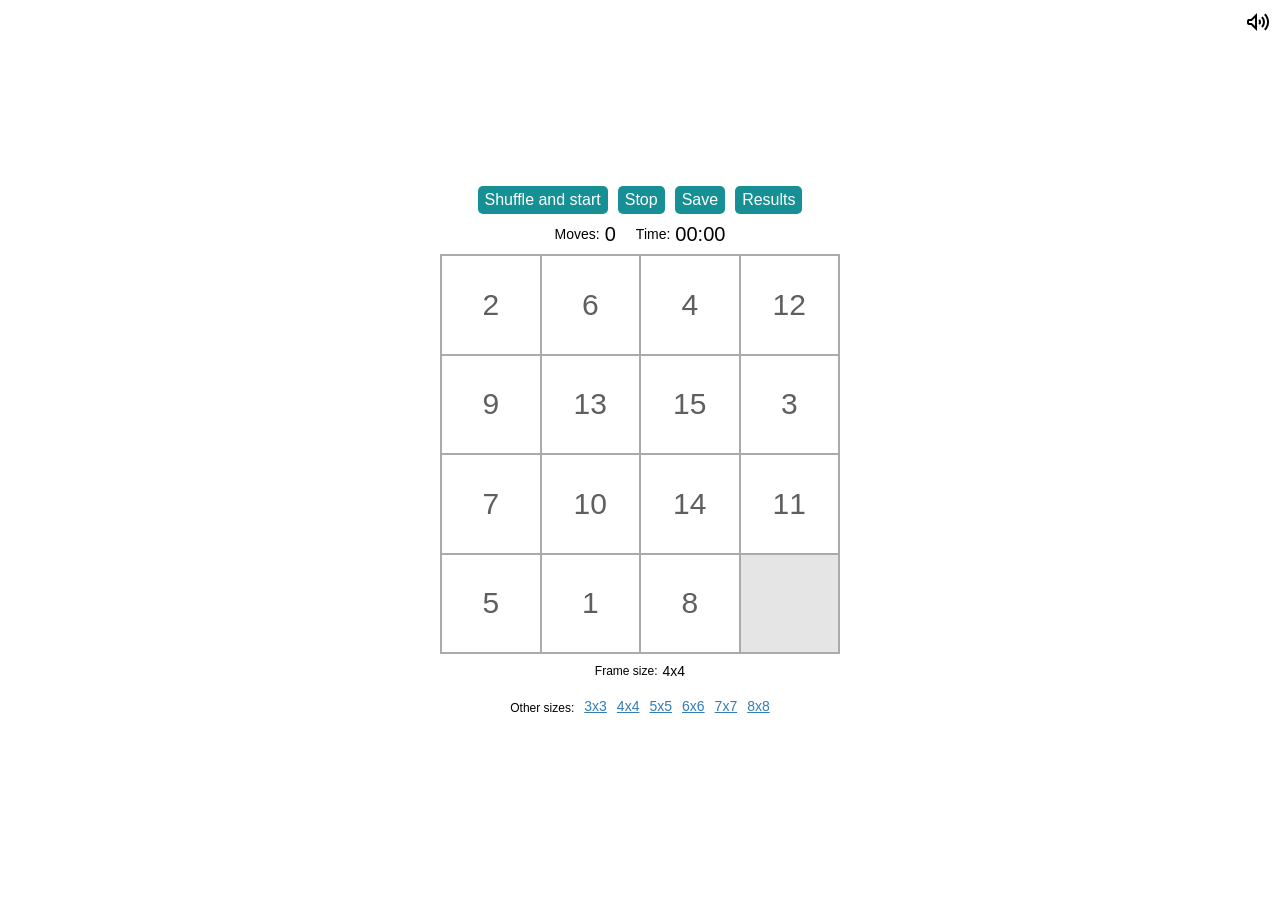
==== index.html @ 21f041cb "refactor: remove contenthash from html file name" ====
<!doctype html><html lang="en"><head><meta charset="UTF-8"><meta http-equiv="X-UA-Compatible" content="IE=edge"><meta name="viewport" content="width=device-width,initial-scale=1"><title>Gem Puzzle</title><script defer="defer" src="bundle.b21357e2558c9781efc7.js"></script><script defer="defer" src="bundle.5732fcfb980f93bd7383.js"></script><link href="styles.668c9de0ef047f149004.css" rel="stylesheet"></head><body></body></html>
---- styles.668c9de0ef047f149004.css ----
html.no-scroll{overflow:hidden}[class*=__container]{margin:0 auto;max-width:1310px;padding:0 15px}*{border:0;margin:0;padding:0}*,:after,:before{-webkit-box-sizing:border-box;box-sizing:border-box}:active,:focus,a:active,a:focus{outline:none}html{font-size:10px}body,html{height:100%;min-width:320px}body{-ms-text-size-adjust:100%;-moz-text-size-adjust:100%;-webkit-text-size-adjust:100%;-webkit-font-smoothing:antialiased;-moz-osx-font-smoothing:grayscale;color:#000;font-size:1.6rem;line-height:1}body,button,input,textarea{font-family:Arial,Verdana,sans-serif}button,input,textarea{font-size:inherit}button{background-color:inherit;cursor:pointer}a,button{color:inherit}a:hover,a:link,a:visited{text-decoration:none}ul li{list-style:none}img{vertical-align:top}h1,h2,h3,h4,h5,h6{font-size:inherit;font-weight:inherit}.left-sided-paragraph{line-height:130%;margin-right:50px}.small-button{background-color:#169094;border-radius:5px;color:#fff;padding:5px 7px}.small-button:active{background-color:#0f6568}.tile{-webkit-box-flex:1;color:#5f5f5f;-ms-flex:1 1 25%;flex:1 1 25%;font-size:3rem;outline:1px solid #aaa;padding:1px;-webkit-user-select:none;-moz-user-select:none;-ms-user-select:none;user-select:none}.tile__body{-webkit-box-pack:center;-ms-flex-pack:center;-webkit-box-align:center;-ms-flex-align:center;align-items:center;background-color:#fff;display:-webkit-box;display:-ms-flexbox;display:flex;height:100%;justify-content:center;left:0;outline:2px solid #aaa;position:relative;top:0;width:100%}.tile__body_transition{-webkit-transition:all .1s ease 0s;-o-transition:all .1s ease 0s;transition:all .1s ease 0s}.tile__body_active{z-index:50}.tile_empty .tile__body{background-color:#e5e5e5}.tiles-3x3 .tile{-webkit-box-flex:1;-ms-flex:1 1 33.3%;flex:1 1 33.3%}.tiles-5x5 .tile{-webkit-box-flex:1;-ms-flex:1 1 20%;flex:1 1 20%}.tiles-6x6 .tile{-webkit-box-flex:1;-ms-flex:1 1 16.67%;flex:1 1 16.67%}.tiles-7x7 .tile{-webkit-box-flex:1;-ms-flex:1 1 14.28%;flex:1 1 14.28%}.tiles-8x8 .tile{-webkit-box-flex:1;-ms-flex:1 1 12.5%;flex:1 1 12.5%}.title{font-size:3rem;font-weight:600;text-align:center}.underlined-button{color:#347cb4;font-size:1.4rem;text-decoration:underline}.underlined-button:active{color:#1d4565;text-decoration:none}.volume-button{background:url(images/volume.png) 50%/cover no-repeat;height:24px;position:absolute;right:10px;top:10px;width:24px;z-index:2}.volume-button_muted{background:url(images/volume-off.png) 50%/cover no-repeat}.column-3-center-big{-webkit-box-align:center;-ms-flex-align:center;align-items:center;-webkit-column-gap:10px;-moz-column-gap:10px;column-gap:10px;display:-webkit-box;display:-ms-flexbox;display:flex;padding:10px}.column-3-center-big>:first-child,.column-3-center-big>:last-child{-webkit-box-flex:1;-ms-flex:1 1 auto;flex:1 1 auto}.column-3-center-big>:nth-child(2){-webkit-box-flex:1;-ms-flex:1 2 auto;flex:1 2 auto}.column-3-center-big>:first-child{-webkit-box-pack:start;-ms-flex-pack:start;display:-webkit-box;display:-ms-flexbox;display:flex;justify-content:flex-start;width:30px}.column-3-center-big>:last-child{-webkit-box-flex:1;-webkit-box-pack:end;-ms-flex-pack:end;display:-webkit-box;display:-ms-flexbox;display:flex;-ms-flex:1 1 auto;flex:1 1 auto;justify-content:flex-end}.congratulations{-webkit-box-orient:vertical;-webkit-box-direction:normal;display:-webkit-box;display:-ms-flexbox;display:flex;-ms-flex-direction:column;flex-direction:column;padding:10px 20px;row-gap:20px}.game-block{margin:0 auto;max-width:1300px;padding:30px 10px;position:relative}.game-block,.game-block__footer,.game-block__heading{-webkit-box-flex:1;-webkit-box-orient:vertical;-webkit-box-direction:normal;-webkit-box-align:center;-ms-flex-align:center;align-items:center;display:-webkit-box;display:-ms-flexbox;display:flex;-ms-flex:1 1 auto;flex:1 1 auto;-ms-flex-direction:column;flex-direction:column}.game-block__footer,.game-block__heading{padding:10px 0}.game-block__heading{-webkit-box-pack:end;-ms-flex-pack:end;justify-content:flex-end}.game-block__controls{-webkit-box-pack:center;-ms-flex-pack:center;-webkit-box-align:end;-ms-flex-align:end;align-items:flex-end;display:-webkit-box;display:-ms-flexbox;display:flex;-ms-flex-wrap:wrap;flex-wrap:wrap;gap:10px;justify-content:center;margin:10px 0}.game-block__controls_small{font-size:1.2rem;margin-top:20px}.game-block__info{-webkit-column-gap:20px;-moz-column-gap:20px;column-gap:20px}.game-block__data,.game-block__info{display:-webkit-box;display:-ms-flexbox;display:flex}.game-block__data{-webkit-box-align:center;-ms-flex-align:center;align-items:center;-webkit-column-gap:5px;-moz-column-gap:5px;column-gap:5px;font-size:1.4rem}.game-block__data span{font-size:2rem}.game-block__data_small{font-size:1.2rem}.game-block__data_small span{font-size:1.4rem}.game-block__field{-webkit-box-orient:vertical;-webkit-box-direction:normal;background-color:#e5e5e5;display:-webkit-box;display:-ms-flexbox;display:flex;-ms-flex-direction:column;flex-direction:column;height:400px;overflow:hidden;padding:1px;position:relative;-ms-touch-action:none;touch-action:none;width:400px}.game-block__field_small{height:300px;width:300px}.game-block__field_big{height:500px;width:500px}.game-block__field:before{border:2px solid #aaa;content:"";height:100%;left:0;position:absolute;top:0;width:100%}.game-block__row{-webkit-box-flex:1;display:-webkit-box;display:-ms-flexbox;display:flex;-ms-flex:1 1 25%;flex:1 1 25%}.tiles-3x3 .game-block__row{-webkit-box-flex:1;-ms-flex:1 1 33.3%;flex:1 1 33.3%}.tiles-5x5 .game-block__row{-webkit-box-flex:1;-ms-flex:1 1 20%;flex:1 1 20%}.tiles-6x6 .game-block__row{-webkit-box-flex:1;-ms-flex:1 1 16.67%;flex:1 1 16.67%}.tiles-7x7 .game-block__row{-webkit-box-flex:1;-ms-flex:1 1 14.28%;flex:1 1 14.28%}.tiles-8x8 .game-block__row{-webkit-box-flex:1;-ms-flex:1 1 12.5%;flex:1 1 12.5%}.leaderboard>:first-child{margin:0 0 10px 10px}.leaderboard__item{font-size:1.5rem;text-align:center}.leaderboard__item_big{font-size:2rem}.popup{height:100%;position:fixed;visibility:hidden;width:100%;z-index:50}.popup_showed{visibility:visible}.popup__body{background-color:#fff;border:2px solid #aaa;border-radius:20px 0 20px 20px;left:50%;max-height:90%;max-width:90%;min-width:500px;overflow:auto;padding:30px 30px 20px 20px;position:absolute;top:-100%;-webkit-transform:translate(-50%,-50%);-ms-transform:translate(-50%,-50%);transform:translate(-50%,-50%);-webkit-transition:top .3s ease 0s;-o-transition:top .3s ease 0s;transition:top .3s ease 0s;z-index:10}.popup_active .popup__body{top:50%}.popup__background{background-color:rgba(0,0,0,.3);height:100vh;left:0;opacity:0;position:absolute;top:0;-webkit-transition:opacity .3s ease 0s;-o-transition:opacity .3s ease 0s;transition:opacity .3s ease 0s;width:100vw;z-index:9}.popup_active .popup__background{opacity:1}.popup__button{height:20px;position:absolute;right:5px;top:5px;width:20px}.popup__button:after,.popup__button:before{background-color:#000;content:"";height:2px;left:50%;position:absolute;top:50%;width:100%}.popup__button:before{-webkit-transform:translate(-50%,-50%) rotate(45deg);-ms-transform:translate(-50%,-50%) rotate(45deg);transform:translate(-50%,-50%) rotate(45deg)}.popup__button:after{-webkit-transform:translate(-50%,-50%) rotate(-45deg);-ms-transform:translate(-50%,-50%) rotate(-45deg);transform:translate(-50%,-50%) rotate(-45deg)}.wrapper{-webkit-box-orient:vertical;-webkit-box-direction:normal;display:-webkit-box;display:-ms-flexbox;display:flex;-ms-flex-direction:column;flex-direction:column;height:100vh}@media screen and (max-width:499.98px){.left-sided-paragraph{margin-right:0;text-align:center}.tile{font-size:2.5rem}.title{font-size:2rem}.column-3-center-big{-webkit-column-gap:5px;-moz-column-gap:5px;column-gap:5px}.game-block__field{height:300px;width:300px}.leaderboard__item_big{font-size:1.5rem}.popup__body{min-width:300px;padding:20px 20px 10px 10px}}
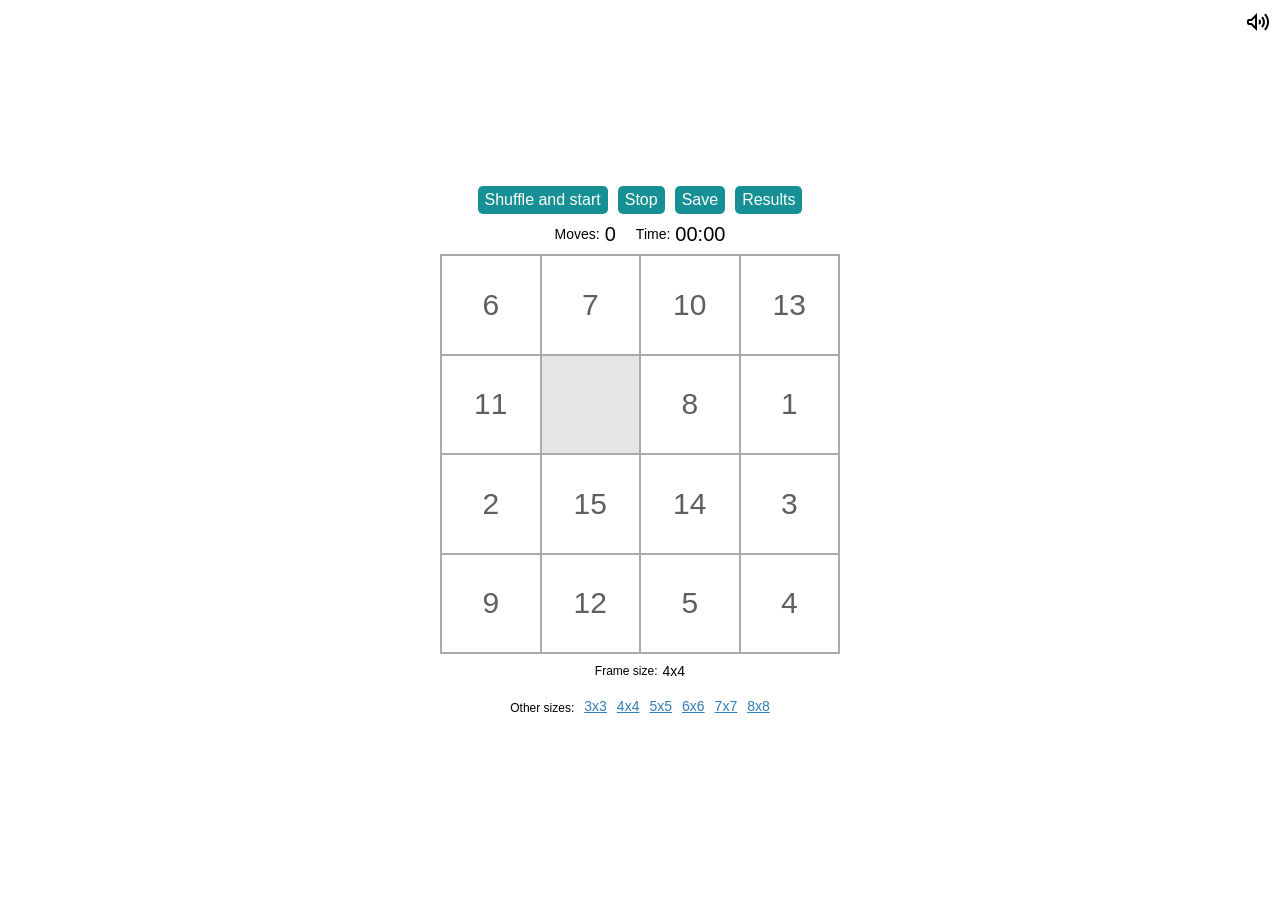
==== commit a2f77d4b: "feat: prohibit users to zoom page" ====
--- a/index.html
+++ b/index.html
@@ -1 +1 @@
-<!doctype html><html lang="en"><head><meta charset="UTF-8"><meta http-equiv="X-UA-Compatible" content="IE=edge"><meta name="viewport" content="width=device-width,initial-scale=1"><title>Gem Puzzle</title><script defer="defer" src="bundle.b21357e2558c9781efc7.js"></script><script defer="defer" src="bundle.5732fcfb980f93bd7383.js"></script><link href="styles.668c9de0ef047f149004.css" rel="stylesheet"></head><body></body></html>+<!doctype html><html lang="en"><head><meta charset="UTF-8"><meta http-equiv="X-UA-Compatible" content="IE=edge"><meta name="viewport" content="width=device-width,initial-scale=1,maximum-scale=1,user-scalable=0"><title>Gem Puzzle</title><script defer="defer" src="bundle.b21357e2558c9781efc7.js"></script><script defer="defer" src="bundle.117e24e43a348115d24a.js"></script><link href="styles.668c9de0ef047f149004.css" rel="stylesheet"></head><body></body></html>
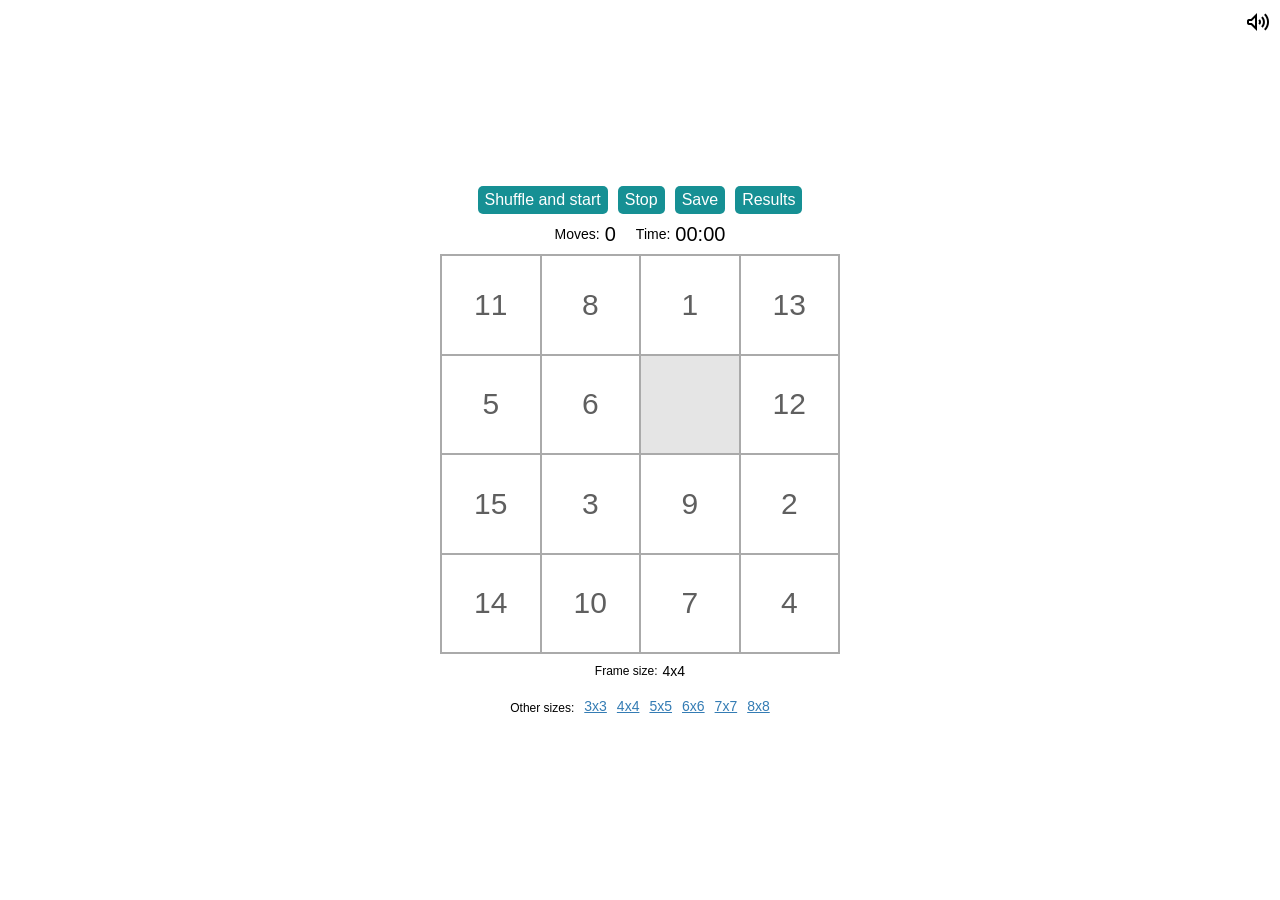
==== commit 1ea8208a: "fix: fix a bug when moving tiles on mobile" ====
--- a/index.html
+++ b/index.html
@@ -1 +1 @@
-<!doctype html><html lang="en"><head><meta charset="UTF-8"><meta http-equiv="X-UA-Compatible" content="IE=edge"><meta name="viewport" content="width=device-width,initial-scale=1,maximum-scale=1,user-scalable=0"><title>Gem Puzzle</title><script defer="defer" src="bundle.b21357e2558c9781efc7.js"></script><script defer="defer" src="bundle.117e24e43a348115d24a.js"></script><link href="styles.668c9de0ef047f149004.css" rel="stylesheet"></head><body></body></html>+<!doctype html><html lang="en"><head><meta charset="UTF-8"><meta http-equiv="X-UA-Compatible" content="IE=edge"><meta name="viewport" content="width=device-width,initial-scale=1,maximum-scale=1,user-scalable=0"><title>Gem Puzzle</title><script defer="defer" src="bundle.b21357e2558c9781efc7.js"></script><script defer="defer" src="bundle.d06088f493b0b9f73c10.js"></script><link href="styles.668c9de0ef047f149004.css" rel="stylesheet"></head><body></body></html>
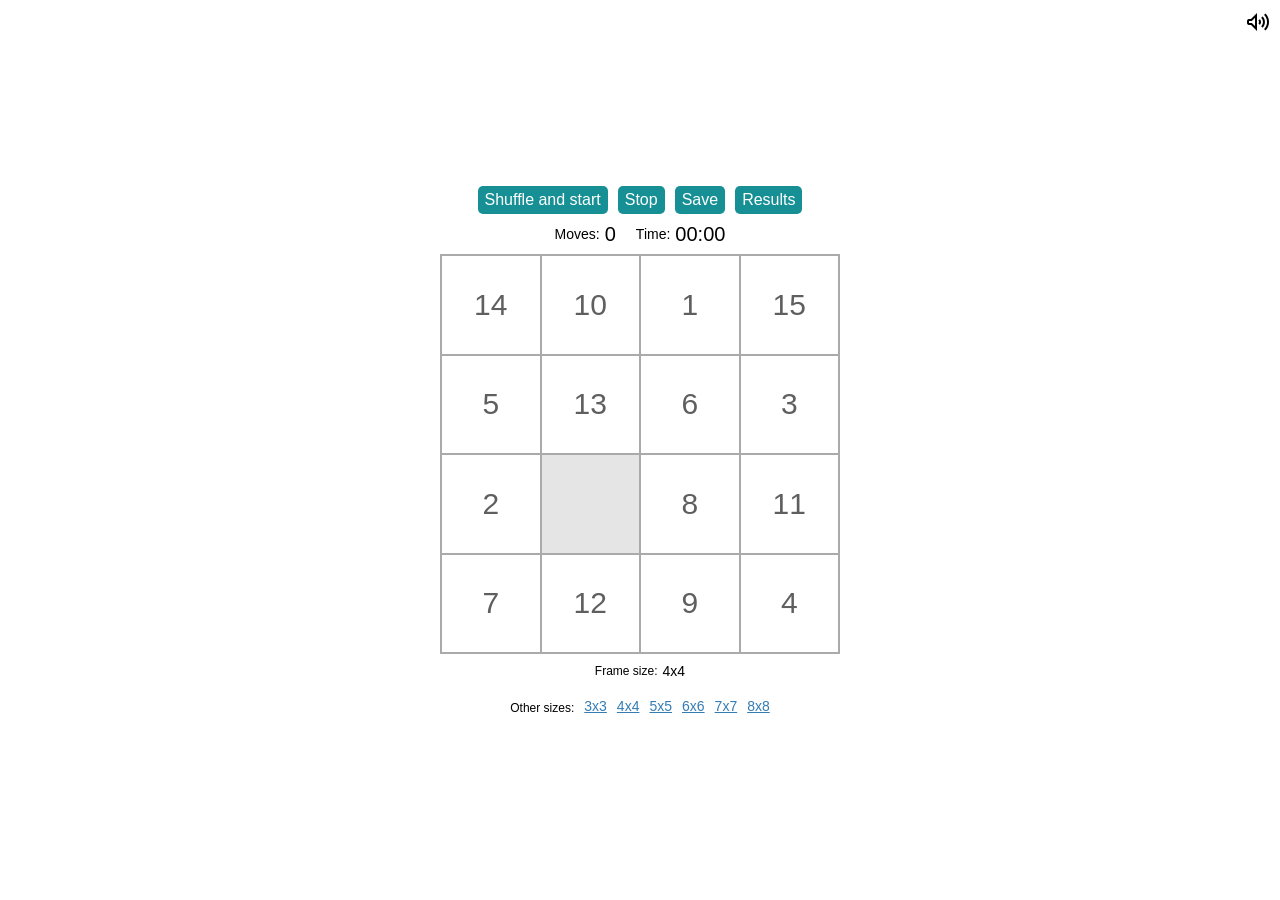
==== commit c3bdd5eb: "fix: fix audio playback on mobile devices" ====
--- a/index.html
+++ b/index.html
@@ -1 +1 @@
-<!doctype html><html lang="en"><head><meta charset="UTF-8"><meta http-equiv="X-UA-Compatible" content="IE=edge"><meta name="viewport" content="width=device-width,initial-scale=1,maximum-scale=1,user-scalable=0"><title>Gem Puzzle</title><script defer="defer" src="bundle.b21357e2558c9781efc7.js"></script><script defer="defer" src="bundle.d06088f493b0b9f73c10.js"></script><link href="styles.668c9de0ef047f149004.css" rel="stylesheet"></head><body></body></html>+<!doctype html><html lang="en"><head><meta charset="UTF-8"><meta http-equiv="X-UA-Compatible" content="IE=edge"><meta name="viewport" content="width=device-width,initial-scale=1,maximum-scale=1,user-scalable=0"><title>Gem Puzzle</title><script defer="defer" src="bundle.b21357e2558c9781efc7.js"></script><script defer="defer" src="bundle.4d7c24c19447622f4263.js"></script><link href="styles.668c9de0ef047f149004.css" rel="stylesheet"></head><body></body></html>
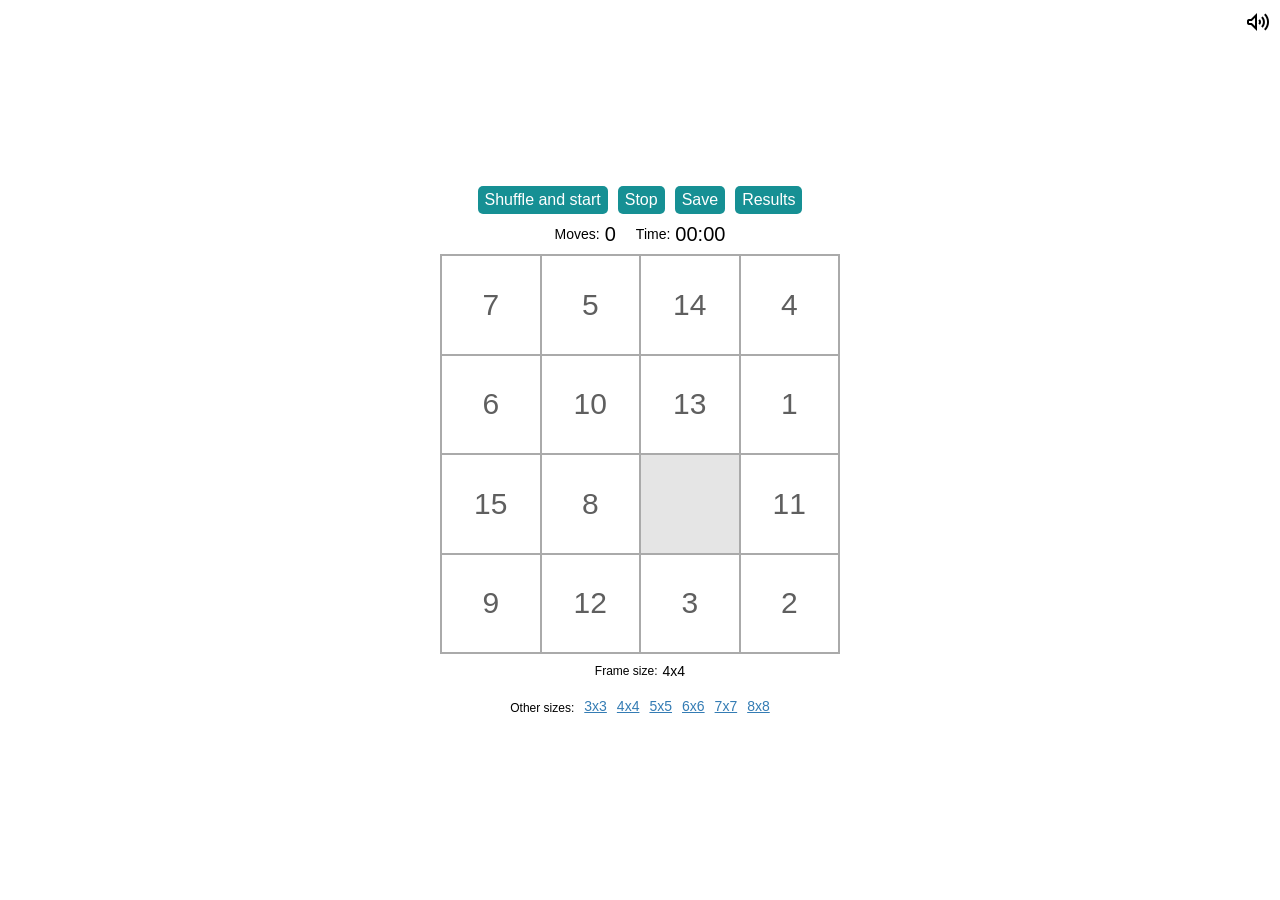
==== commit dfbdb0fe: "v9" ====
--- a/index.html
+++ b/index.html
@@ -1 +1 @@
-<!doctype html><html lang="en"><head><meta charset="UTF-8"><meta http-equiv="X-UA-Compatible" content="IE=edge"><meta name="viewport" content="width=device-width,initial-scale=1,maximum-scale=1,user-scalable=0"><title>Gem Puzzle</title><script defer="defer" src="bundle.b21357e2558c9781efc7.js"></script><script defer="defer" src="bundle.4d7c24c19447622f4263.js"></script><link href="styles.668c9de0ef047f149004.css" rel="stylesheet"></head><body></body></html>+<!doctype html><html lang="en"><head><meta charset="UTF-8"><meta http-equiv="X-UA-Compatible" content="IE=edge"><meta name="viewport" content="width=device-width,initial-scale=1,maximum-scale=1,user-scalable=0"><title>Gem Puzzle</title><script defer="defer" src="bundle.b21357e2558c9781efc7.js"></script><script defer="defer" src="bundle.ccc014141d99ecebb717.js"></script><link href="styles.668c9de0ef047f149004.css" rel="stylesheet"></head><body></body></html>
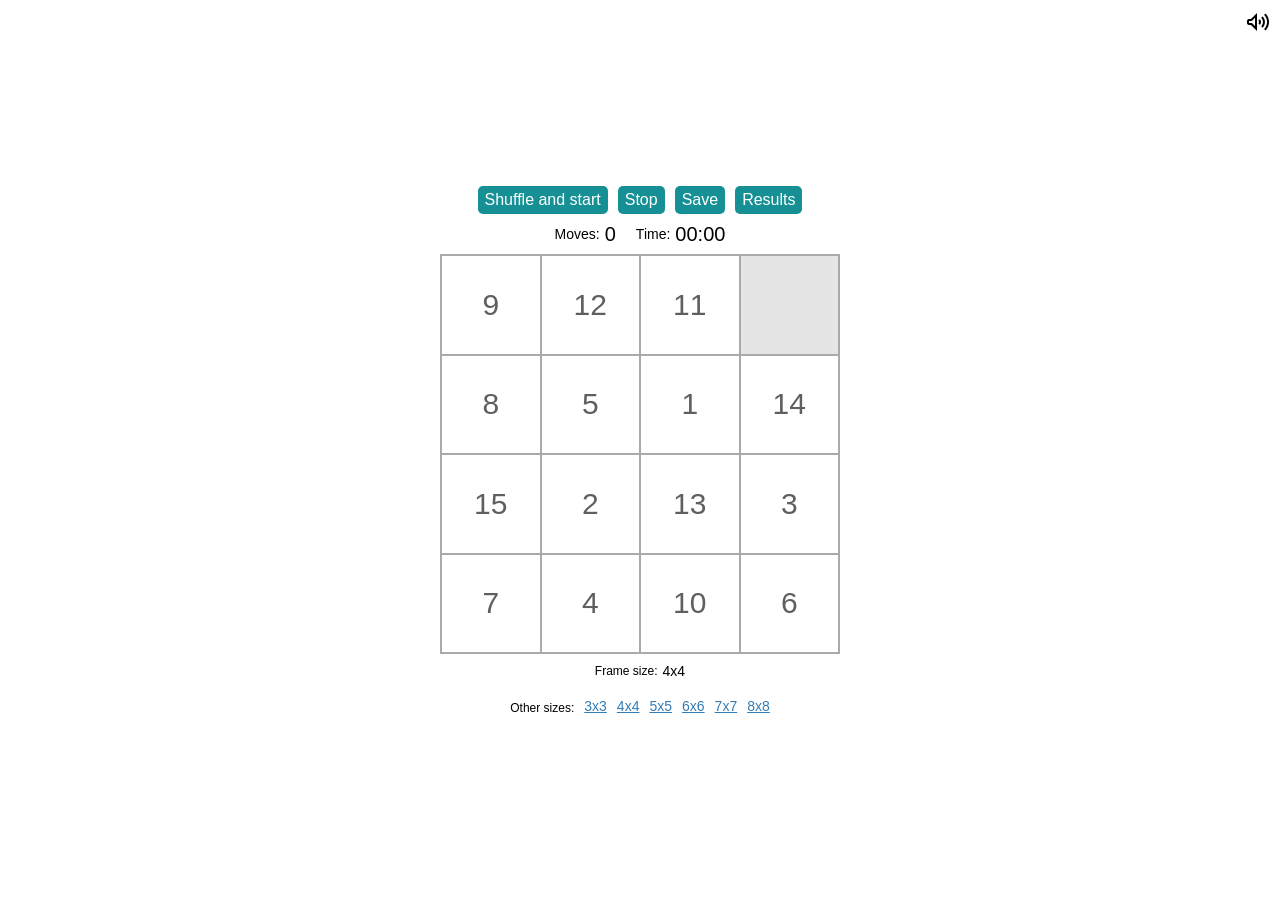
==== commit 3b2829c9: "fix: fix fullscreen on mobile" ====
--- a/index.html
+++ b/index.html
@@ -1 +1 @@
-<!doctype html><html lang="en"><head><meta charset="UTF-8"><meta http-equiv="X-UA-Compatible" content="IE=edge"><meta name="viewport" content="width=device-width,initial-scale=1,maximum-scale=1,user-scalable=0"><title>Gem Puzzle</title><script defer="defer" src="bundle.b21357e2558c9781efc7.js"></script><script defer="defer" src="bundle.ccc014141d99ecebb717.js"></script><link href="styles.668c9de0ef047f149004.css" rel="stylesheet"></head><body></body></html>+<!doctype html><html lang="en"><head><meta charset="UTF-8"><meta http-equiv="X-UA-Compatible" content="IE=edge"><meta name="viewport" content="width=device-width,initial-scale=1,maximum-scale=1,user-scalable=0"><title>Gem Puzzle</title><script defer="defer" src="bundle.b21357e2558c9781efc7.js"></script><script defer="defer" src="bundle.e2ee31bc4fc5e2f1d7bf.js"></script><link href="styles.a7951ad006c1f0c8e67b.css" rel="stylesheet"></head><body></body></html>
--- a/styles.a7951ad006c1f0c8e67b.css
+++ b/styles.a7951ad006c1f0c8e67b.css
@@ -0,0 +1 @@
+html.no-scroll{overflow:hidden}[class*=__container]{margin:0 auto;max-width:1310px;padding:0 15px}[data-fullscreen]{min-height:100vh;min-height:calc(var(--vh, 1vh)*100)}*{border:0;margin:0;padding:0}*,:after,:before{-webkit-box-sizing:border-box;box-sizing:border-box}:active,:focus,a:active,a:focus{outline:none}html{font-size:10px}body,html{height:100%;min-width:320px}body{-ms-text-size-adjust:100%;-moz-text-size-adjust:100%;-webkit-text-size-adjust:100%;-webkit-font-smoothing:antialiased;-moz-osx-font-smoothing:grayscale;color:#000;font-size:1.6rem;line-height:1}body,button,input,textarea{font-family:Arial,Verdana,sans-serif}button,input,textarea{font-size:inherit}button{background-color:inherit;cursor:pointer}a,button{color:inherit}a:hover,a:link,a:visited{text-decoration:none}ul li{list-style:none}img{vertical-align:top}h1,h2,h3,h4,h5,h6{font-size:inherit;font-weight:inherit}.left-sided-paragraph{line-height:130%;margin-right:50px}.small-button{background-color:#169094;border-radius:5px;color:#fff;padding:5px 7px}.small-button:active{background-color:#0f6568}.tile{-webkit-box-flex:1;color:#5f5f5f;-ms-flex:1 1 25%;flex:1 1 25%;font-size:3rem;outline:1px solid #aaa;padding:1px;-webkit-user-select:none;-moz-user-select:none;-ms-user-select:none;user-select:none}.tile__body{-webkit-box-pack:center;-ms-flex-pack:center;-webkit-box-align:center;-ms-flex-align:center;align-items:center;background-color:#fff;display:-webkit-box;display:-ms-flexbox;display:flex;height:100%;justify-content:center;left:0;outline:2px solid #aaa;position:relative;top:0;width:100%}.tile__body_transition{-webkit-transition:all .1s ease 0s;-o-transition:all .1s ease 0s;transition:all .1s ease 0s}.tile__body_active{z-index:50}.tile_empty .tile__body{background-color:#e5e5e5}.tiles-3x3 .tile{-webkit-box-flex:1;-ms-flex:1 1 33.3%;flex:1 1 33.3%}.tiles-5x5 .tile{-webkit-box-flex:1;-ms-flex:1 1 20%;flex:1 1 20%}.tiles-6x6 .tile{-webkit-box-flex:1;-ms-flex:1 1 16.67%;flex:1 1 16.67%}.tiles-7x7 .tile{-webkit-box-flex:1;-ms-flex:1 1 14.28%;flex:1 1 14.28%}.tiles-8x8 .tile{-webkit-box-flex:1;-ms-flex:1 1 12.5%;flex:1 1 12.5%}.title{font-size:3rem;font-weight:600;text-align:center}.underlined-button{color:#347cb4;font-size:1.4rem;text-decoration:underline}.underlined-button:active{color:#1d4565;text-decoration:none}.volume-button{background:url(images/volume.png) 50%/cover no-repeat;height:24px;position:absolute;right:10px;top:10px;width:24px;z-index:2}.volume-button_muted{background:url(images/volume-off.png) 50%/cover no-repeat}.column-3-center-big{-webkit-box-align:center;-ms-flex-align:center;align-items:center;-webkit-column-gap:10px;-moz-column-gap:10px;column-gap:10px;display:-webkit-box;display:-ms-flexbox;display:flex;padding:10px}.column-3-center-big>:first-child,.column-3-center-big>:last-child{-webkit-box-flex:1;-ms-flex:1 1 auto;flex:1 1 auto}.column-3-center-big>:nth-child(2){-webkit-box-flex:1;-ms-flex:1 2 auto;flex:1 2 auto}.column-3-center-big>:first-child{-webkit-box-pack:start;-ms-flex-pack:start;display:-webkit-box;display:-ms-flexbox;display:flex;justify-content:flex-start;width:30px}.column-3-center-big>:last-child{-webkit-box-flex:1;-webkit-box-pack:end;-ms-flex-pack:end;display:-webkit-box;display:-ms-flexbox;display:flex;-ms-flex:1 1 auto;flex:1 1 auto;justify-content:flex-end}.congratulations{-webkit-box-orient:vertical;-webkit-box-direction:normal;display:-webkit-box;display:-ms-flexbox;display:flex;-ms-flex-direction:column;flex-direction:column;padding:10px 20px;row-gap:20px}.game-block{margin:0 auto;max-width:1300px;padding:30px 10px;position:relative}.game-block,.game-block__footer,.game-block__heading{-webkit-box-flex:1;-webkit-box-orient:vertical;-webkit-box-direction:normal;-webkit-box-align:center;-ms-flex-align:center;align-items:center;display:-webkit-box;display:-ms-flexbox;display:flex;-ms-flex:1 1 auto;flex:1 1 auto;-ms-flex-direction:column;flex-direction:column}.game-block__footer,.game-block__heading{padding:10px 0}.game-block__heading{-webkit-box-pack:end;-ms-flex-pack:end;justify-content:flex-end}.game-block__controls{-webkit-box-pack:center;-ms-flex-pack:center;-webkit-box-align:end;-ms-flex-align:end;align-items:flex-end;display:-webkit-box;display:-ms-flexbox;display:flex;-ms-flex-wrap:wrap;flex-wrap:wrap;gap:10px;justify-content:center;margin:10px 0}.game-block__controls_small{font-size:1.2rem;margin-top:20px}.game-block__info{-webkit-column-gap:20px;-moz-column-gap:20px;column-gap:20px}.game-block__data,.game-block__info{display:-webkit-box;display:-ms-flexbox;display:flex}.game-block__data{-webkit-box-align:center;-ms-flex-align:center;align-items:center;-webkit-column-gap:5px;-moz-column-gap:5px;column-gap:5px;font-size:1.4rem}.game-block__data span{font-size:2rem}.game-block__data_small{font-size:1.2rem}.game-block__data_small span{font-size:1.4rem}.game-block__field{-webkit-box-orient:vertical;-webkit-box-direction:normal;background-color:#e5e5e5;display:-webkit-box;display:-ms-flexbox;display:flex;-ms-flex-direction:column;flex-direction:column;height:400px;overflow:hidden;padding:1px;position:relative;-ms-touch-action:none;touch-action:none;width:400px}.game-block__field_small{height:300px;width:300px}.game-block__field_big{height:500px;width:500px}.game-block__field:before{border:2px solid #aaa;content:"";height:100%;left:0;position:absolute;top:0;width:100%}.game-block__row{-webkit-box-flex:1;display:-webkit-box;display:-ms-flexbox;display:flex;-ms-flex:1 1 25%;flex:1 1 25%}.tiles-3x3 .game-block__row{-webkit-box-flex:1;-ms-flex:1 1 33.3%;flex:1 1 33.3%}.tiles-5x5 .game-block__row{-webkit-box-flex:1;-ms-flex:1 1 20%;flex:1 1 20%}.tiles-6x6 .game-block__row{-webkit-box-flex:1;-ms-flex:1 1 16.67%;flex:1 1 16.67%}.tiles-7x7 .game-block__row{-webkit-box-flex:1;-ms-flex:1 1 14.28%;flex:1 1 14.28%}.tiles-8x8 .game-block__row{-webkit-box-flex:1;-ms-flex:1 1 12.5%;flex:1 1 12.5%}.leaderboard>:first-child{margin:0 0 10px 10px}.leaderboard__item{font-size:1.5rem;text-align:center}.leaderboard__item_big{font-size:2rem}.popup{height:100%;position:fixed;visibility:hidden;width:100%;z-index:50}.popup_showed{visibility:visible}.popup__body{background-color:#fff;border:2px solid #aaa;border-radius:20px 0 20px 20px;left:50%;max-height:90%;max-width:90%;min-width:500px;overflow:auto;padding:30px 30px 20px 20px;position:absolute;top:-100%;-webkit-transform:translate(-50%,-50%);-ms-transform:translate(-50%,-50%);transform:translate(-50%,-50%);-webkit-transition:top .3s ease 0s;-o-transition:top .3s ease 0s;transition:top .3s ease 0s;z-index:10}.popup_active .popup__body{top:50%}.popup__background{background-color:rgba(0,0,0,.3);height:100vh;left:0;opacity:0;position:absolute;top:0;-webkit-transition:opacity .3s ease 0s;-o-transition:opacity .3s ease 0s;transition:opacity .3s ease 0s;width:100vw;z-index:9}.popup_active .popup__background{opacity:1}.popup__button{height:20px;position:absolute;right:5px;top:5px;width:20px}.popup__button:after,.popup__button:before{background-color:#000;content:"";height:2px;left:50%;position:absolute;top:50%;width:100%}.popup__button:before{-webkit-transform:translate(-50%,-50%) rotate(45deg);-ms-transform:translate(-50%,-50%) rotate(45deg);transform:translate(-50%,-50%) rotate(45deg)}.popup__button:after{-webkit-transform:translate(-50%,-50%) rotate(-45deg);-ms-transform:translate(-50%,-50%) rotate(-45deg);transform:translate(-50%,-50%) rotate(-45deg)}.wrapper{-webkit-box-orient:vertical;-webkit-box-direction:normal;display:-webkit-box;display:-ms-flexbox;display:flex;-ms-flex-direction:column;flex-direction:column}@media (max-width:499.98px){[data-fullscreen]{-webkit-transition:height .2s;-o-transition:height .2s;transition:height .2s}}@media screen and (max-width:499.98px){.left-sided-paragraph{margin-right:0;text-align:center}.tile{font-size:2.5rem}.title{font-size:2rem}.column-3-center-big{-webkit-column-gap:5px;-moz-column-gap:5px;column-gap:5px}.game-block{padding:30px 10px 10px}.game-block__field{height:300px;width:300px}.leaderboard__item_big{font-size:1.5rem}.popup__body{min-width:300px;padding:20px 20px 10px 10px}}
